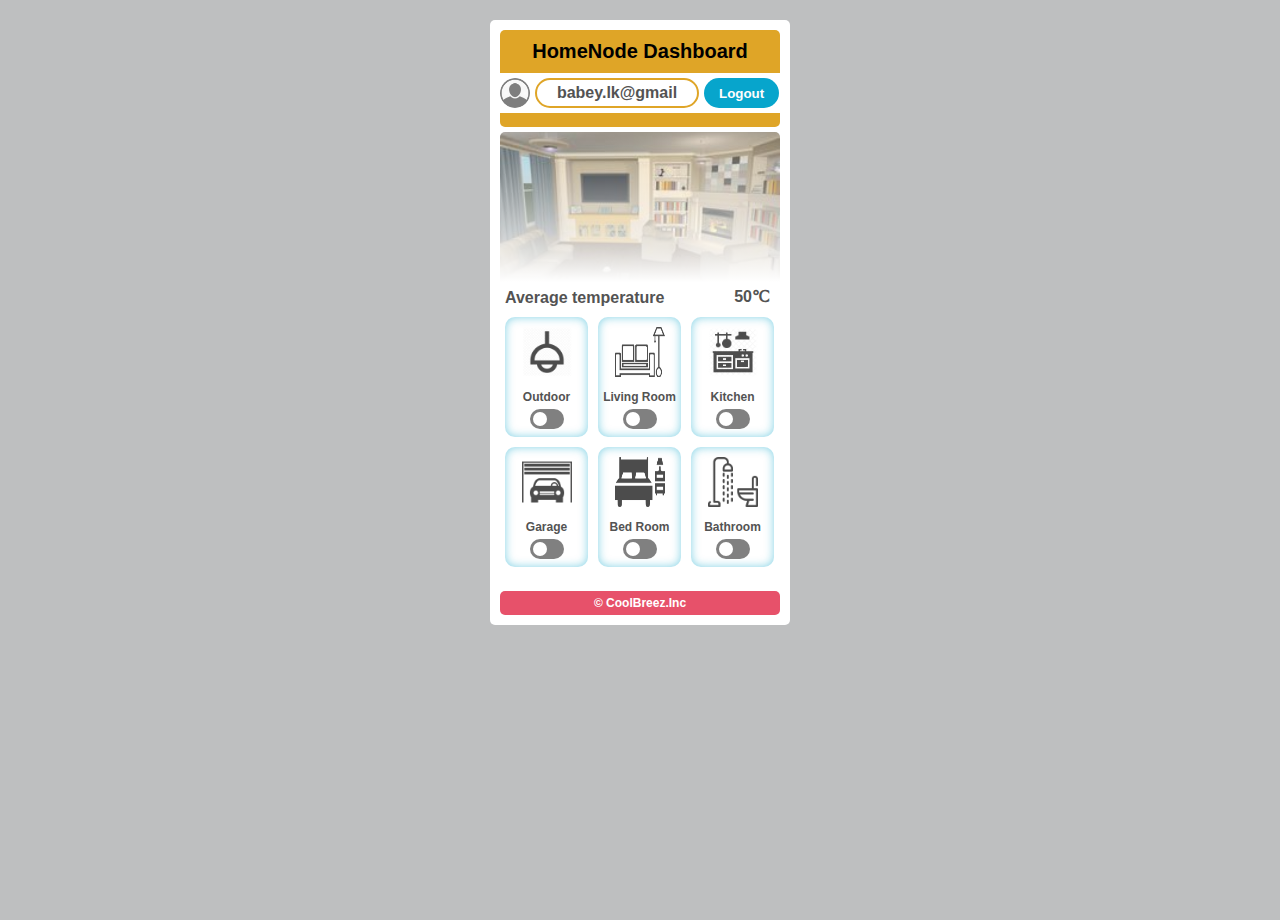
==== hn/control.html @ 57419a49 "1st commit" ====
<!DOCTYPE html>
<html>

<head>
    <title>Node Dashboard</title>
    <meta name="viewport" content="width=device-width, initial-scale=1.0">
    <link rel="stylesheet" type="text/css" href="../css/controller.css">
</head>

<body>
    <div align="center" class="container">
        <div class="dashboard">
            <div class="dash_banner">
                HomeNode Dashboard
            </div>
            <div class="user_name">
                <img src="../img/user.png" id="img_user">
                <div id="user_ac_name">babey.lk@gmail</div>
                <button id="logout_btn">Logout</button>
            </div>
            <hr id="hr_line">
            <div id="home_img_div" class="home_jpg"></div>
            <div align="left" class="temperature text_style_main">
                <div id="temp_label">
                    Average temperature
                </div>
                <div id="dynamic_temp">
                    <span id="temp">50</span>&#8451
                </div>
            </div>
            <div class="button_field text_style_main">
                <div class="gpio">
                    <img src="../img/homefront.png" id="button_img">
                    Outdoor
                    <label class="switch">
                        <input type="checkbox" class="check_rem" id="homefront">
                        <span class="slider"></span>
                    </label>
                </div>
                <div class="gpio">
                    <img src="../img/living.png" id="button_img"><br>
                    Living Room
                    <label class="switch">
                        <input type="checkbox" class="check_rem" id="living">
                        <span class="slider"></span>
                    </label>
                </div>
                <div class="gpio">
                    <img src="../img/kitchen.png" id="button_img"><br>
                    Kitchen
                    <label class="switch">
                        <input type="checkbox" class="check_rem" id="kitchen">
                        <span class="slider"></span>
                    </label>
                </div>
                <div class="gpio">
                    <img src="../img/garage.png" id="button_img"><br>
                    Garage
                    <label class="switch">
                        <input type="checkbox" class="check_rem" id="garage">
                        <span class="slider"></span>
                    </label>
                </div>
                <div class="gpio">
                    <img src="../img/bed.png" id="button_img"><br>
                    Bed Room
                    <label class="switch">
                        <input type="checkbox" class="check_rem" id="bed">
                        <span class="slider"></span>
                    </label>
                </div>
                <div class="gpio">
                    <img src="../img/bath.png" id="button_img"><br>
                    Bathroom
                    <label class="switch">
                        <input type="checkbox" class="check_rem" id="bath">
                        <span class="slider"></span>
                    </label>
                </div>
            </div>
            <div align="center" class="footer">
                &copy CoolBreez.Inc
            </div>
        </div>
    </div>
    <script src="../scripts/controller.js"></script>
</body>

</html>
---- css/controller.css ----
html, body {
    margin: 0px;
    background-color: rgb(190, 191, 192);
    height: 100%;
}
div.container {
    position: relative;
    height: 650px;
    padding: 0px;
    margin: 0px;
}
div.dashboard {
    position: relative;
    width: 280px;
    height: 90%;
    border-radius: 5px;
    background-color: white;
    margin: 20px 10px;
    padding: 10px;
}
.dash_banner {
    position: relative;
    color: black;
    padding: 10px;
    font-size: 20px;
    font-family: Arial, Helvetica, sans-serif;
    font-weight: 800;
    background-color: rgb(223, 165, 39);
    border-radius: 5px 5px 0px 0px;
}
div.user_name {
    position: relative;
    padding: 5px 0px;
    width: 280px;
    height: 30px;
}
#img_user {
    width: 30px;
    height: 30px;
    opacity: 0.5;
    vertical-align: middle;
    border-radius: 15px;
    float: left;
}
#user_ac_name {
    position: relative;
    width: 150px;
    font-family: Arial, Helvetica, sans-serif;
    font-size: 16px;
    font-weight: bold;
    color: rgb(83, 83, 83);
    margin: 0px 5px;
    padding: 4px 5px;
    border: 2px solid rgb(223, 165, 39);
    border-radius: 20px;
    float: left;
}
#logout_btn {
    position: relative;
    width: fit-content;
    height: 30px;
    padding-left: 15px;
    padding-right: 15px;
    border-radius: 20px;
    border: 0px;
    font-weight: bold;
    color: rgb(255, 253, 253);
    background-color:rgb(7, 165, 204);
    margin: 0px;
    outline: none;
    float: left;
}
#logout_btn:hover {
    background-color:rgb(2, 80, 110);
}
#hr_line {
    width: 266px;
    clear: left; 
    border: 7px solid rgb(223, 165, 39); 
    border-radius: 0px 0px 5px 5px;
    margin:  0px 0px 5px 0px;
}
.home_jpg {
    position: relative;
    width: 280px;
    height: 150px;
    background-repeat: repeat;
    border-radius: 5px 5px 0px 0px;
    background: linear-gradient(to bottom, transparent, white), url("../img/home.jpg") center center no-repeat;
    background-size: 100%;
}
.temperature {
    position: relative;
    width: 100%;
    height: 20px;
    margin: 5px 0px;
    font-weight: bold;
    color: rgb(83, 83, 83);
}
#temp_label {
    position: relative; 
    margin: 2px 5px;
    float: left;
}
#dynamic_temp {
    position: absolute; 
    float: left; 
    right: 10px; 
    text-align: right; 
    width: 100px;
}
div.button_field {
    clear: both;
    width: 280px;
    height: 270px;
    margin: 0px;
    user-select: none;
    /* margin: 10px 0px; */
}
div.gpio {
    width: 83px;
    height: 120px;
    margin: 5px;
    font-weight: bold;
    font-size: 12px;
    color: rgb(83, 83, 83);
    box-shadow: inset 0 0 10px rgb(7, 165, 204, .5);
    border-radius: 10px;
    float: left;
}
div.gpio:hover {
    background-color: rgb(7, 165, 204, .2);
}
#button_img {
    width: 50px;
    height: 50px;
    margin: 10px 0px;
    opacity: 0.7;
}
.text_style_main {
    font-family: Arial, Helvetica, sans-serif;
}
.check_rem {
    display: none;
} 
.switch {
    position: relative;
    display: inline-block;
    width: 34px;
    height: 20px;
    cursor: pointer;
    margin: 5px;
}
.slider {
    position: absolute;
    top: 0px;
    bottom: 0px;
    left: 0px;
    right: 0px;
    background-color: gray;
    border-radius: 20px;
    transition: .2s;
}
.slider::before {
    position: absolute;
    content: "";
    width: 14px;
    height: 14px;
    bottom: 0px;
    left: 0px;
    background-color: white;
    border-radius: 20px;
    margin: 3px;
    transition: .2s;
}
input:checked + .slider {
    background-color: rgb(7, 165, 204, .5);
}
input:checked + .slider::before {
    transform: translateX(14px);
}
.footer {
    position: absolute;
    bottom: 10px;
    width: 270px;
    font-family: Arial, Helvetica, sans-serif;
    font-size: 12px;
    font-weight: 600;
    color: white;
    background-color: rgb(231, 81, 106);
    border-radius: 5px;
    padding: 5px;
}
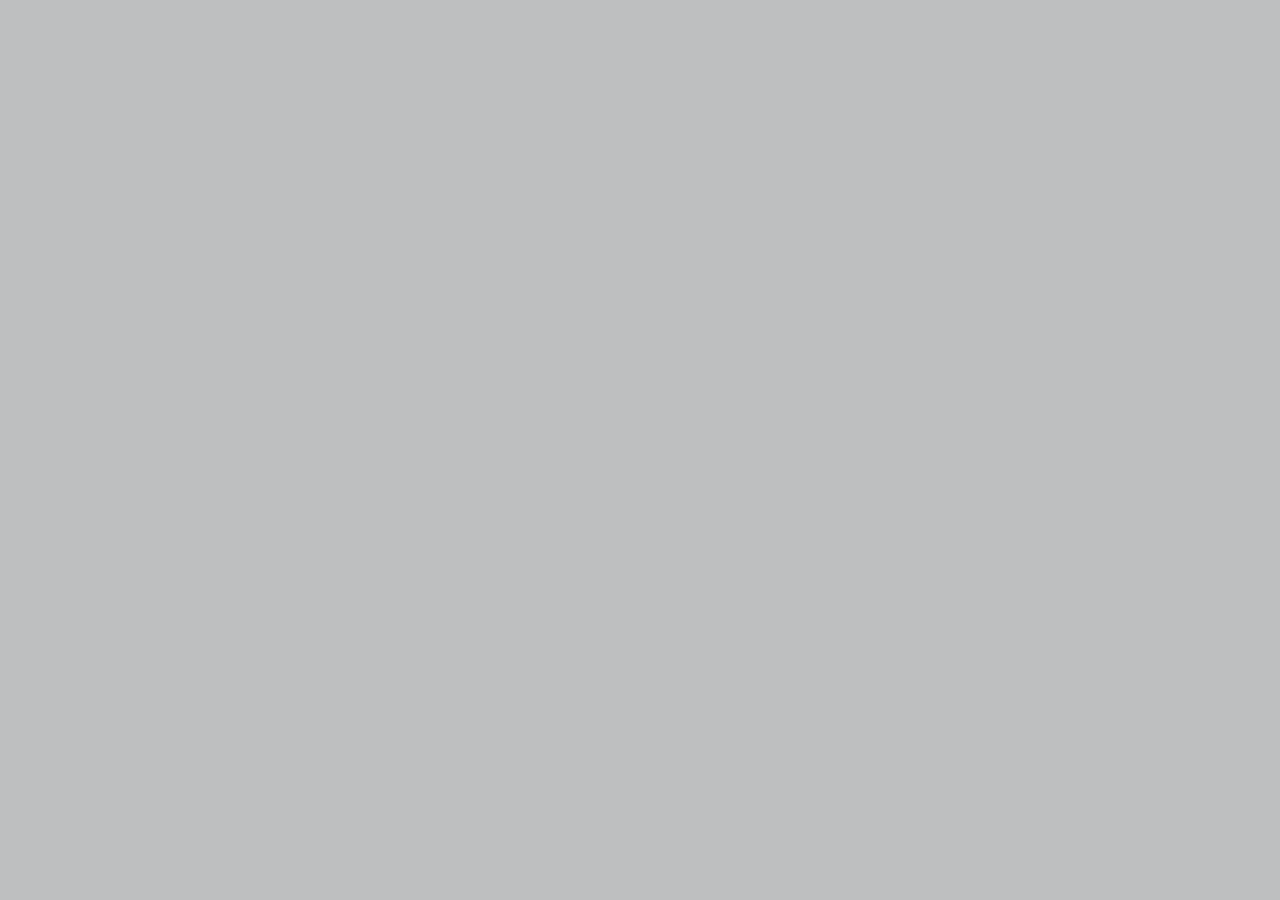
==== commit c4593207: "login page to controller - working 20200524" ====
--- a/hn/control.html
+++ b/hn/control.html
@@ -8,6 +8,7 @@
 </head>
 
 <body>
+    <div align="center" class="loading"></div>
     <div align="center" class="container">
         <div class="dashboard">
             <div class="dash_banner">
@@ -15,7 +16,7 @@
             </div>
             <div class="user_name">
                 <img src="../img/user.png" id="img_user">
-                <div id="user_ac_name">babey.lk@gmail</div>
+                <div id="user_ac_name"></div>
                 <button id="logout_btn">Logout</button>
             </div>
             <hr id="hr_line">
@@ -83,6 +84,7 @@
             </div>
         </div>
     </div>
+    <script src="../scripts/uservalidate.js"></script>
     <script src="../scripts/controller.js"></script>
 </body>
 
--- a/css/controller.css
+++ b/css/controller.css
@@ -8,6 +8,7 @@
     height: 650px;
     padding: 0px;
     margin: 0px;
+    display: none;
 }
 div.dashboard {
     position: relative;
@@ -45,6 +46,7 @@
 #user_ac_name {
     position: relative;
     width: 150px;
+    height: 18px;
     font-family: Arial, Helvetica, sans-serif;
     font-size: 16px;
     font-weight: bold;
@@ -69,6 +71,7 @@
     margin: 0px;
     outline: none;
     float: left;
+    cursor: pointer;
 }
 #logout_btn:hover {
     background-color:rgb(2, 80, 110);
